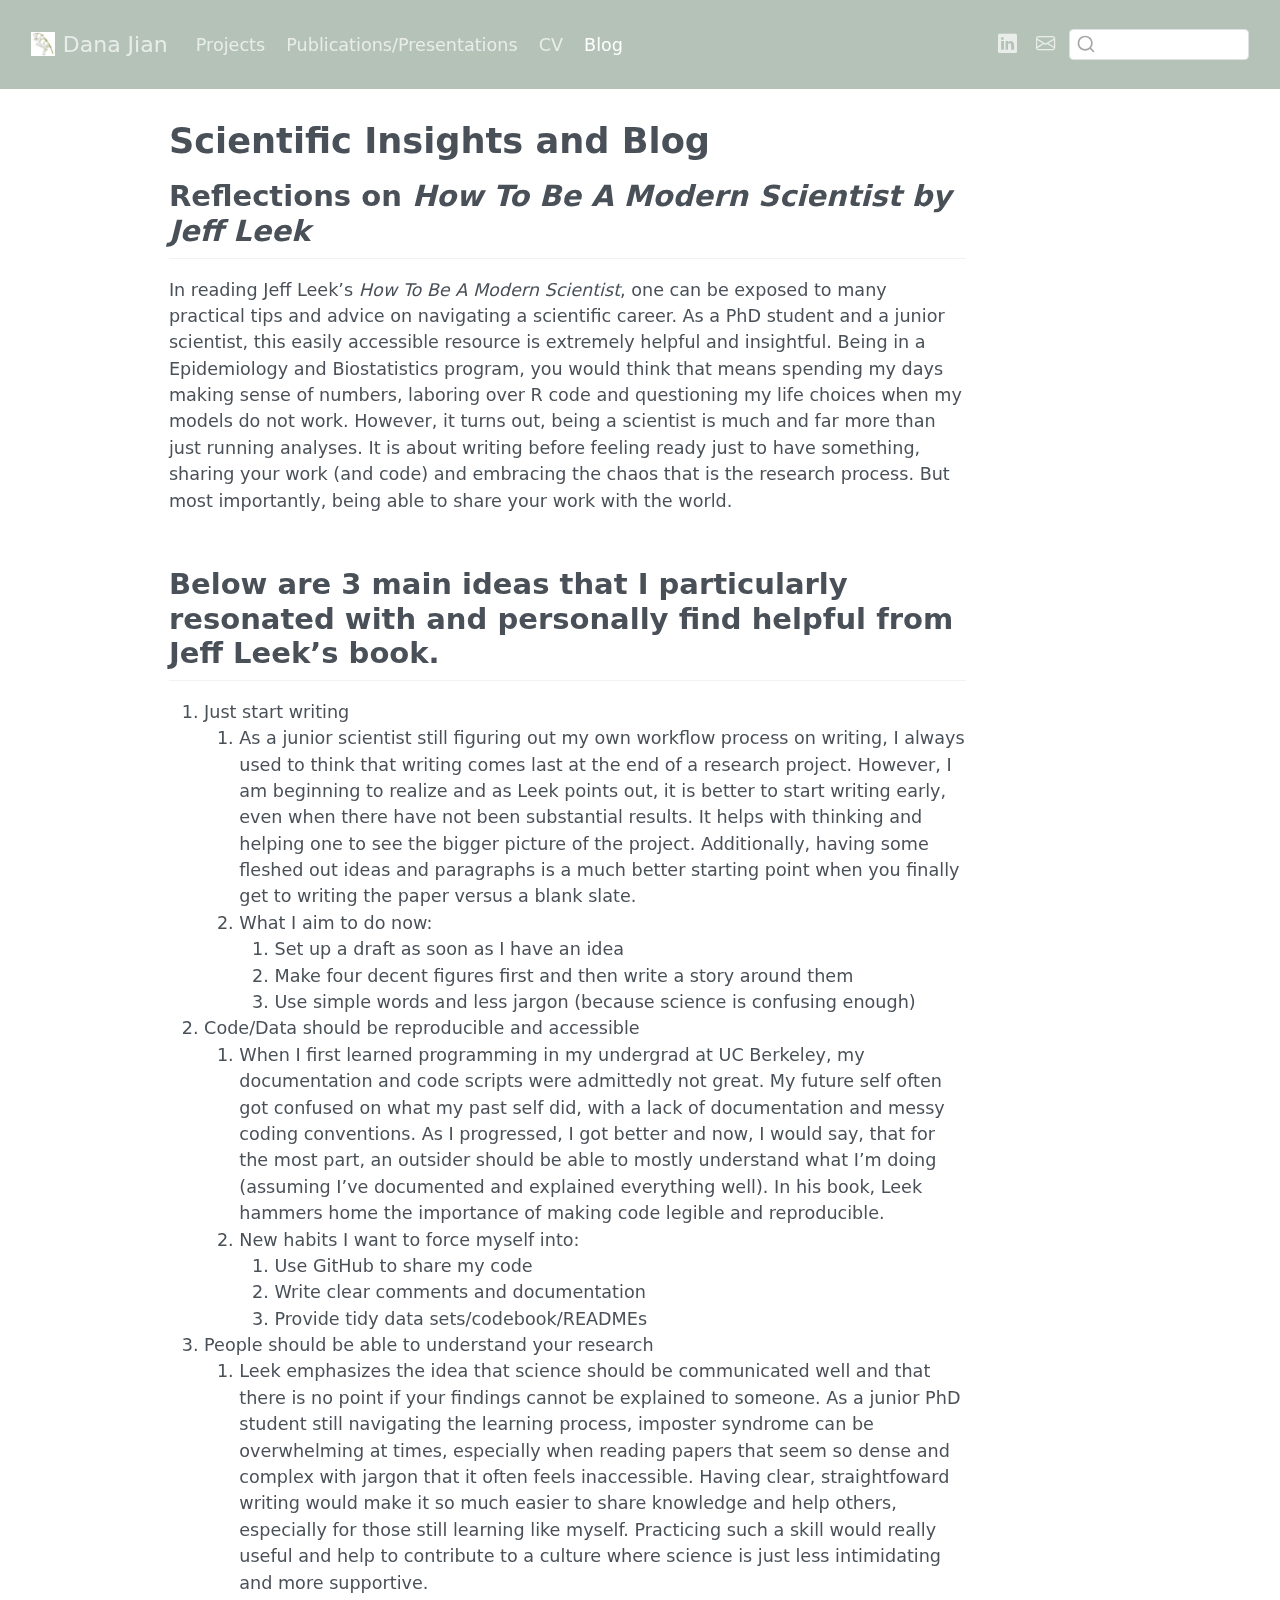
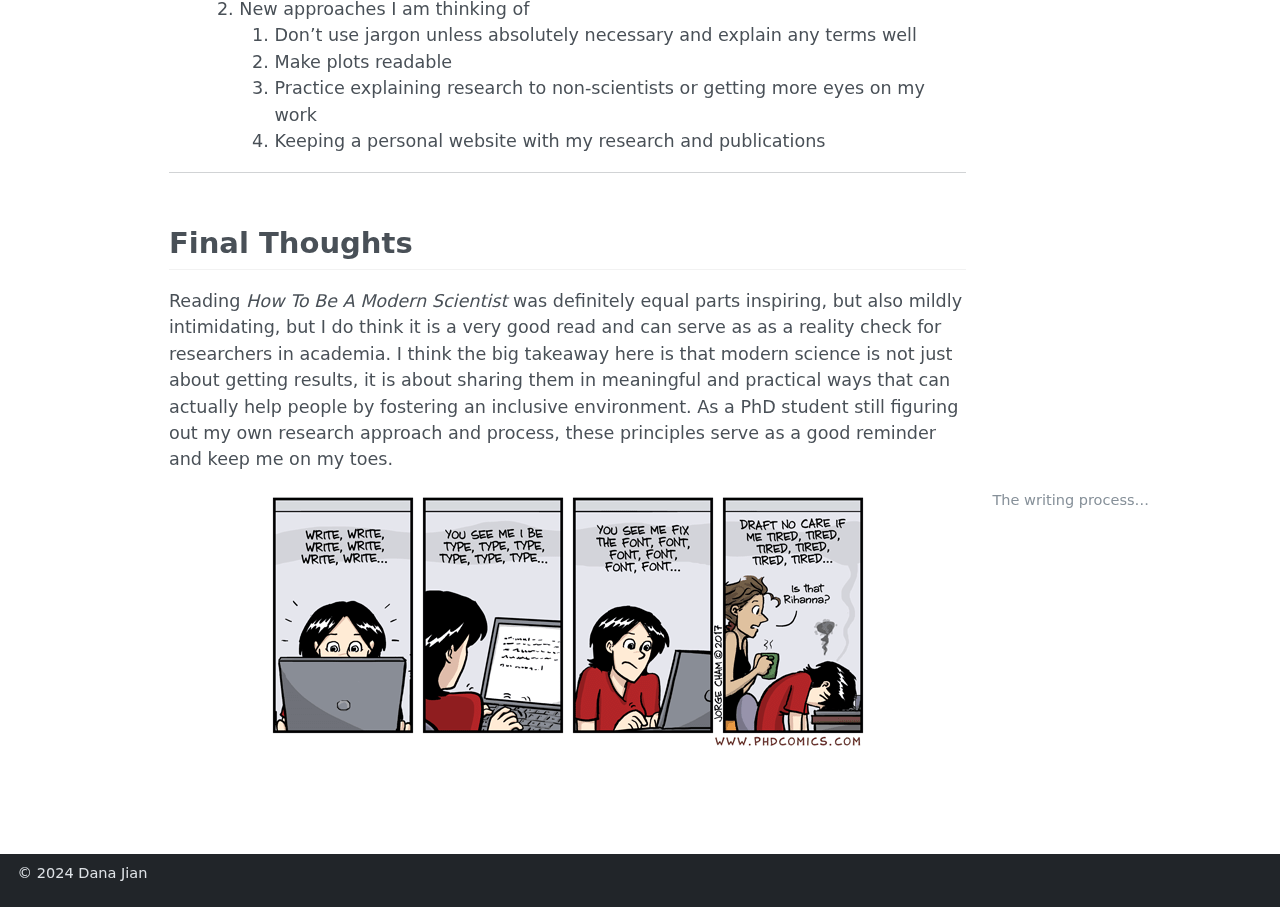
==== docs/blog/index.html @ a8ba8eb0 "Add files via upload" ====
<!DOCTYPE html>
<html xmlns="http://www.w3.org/1999/xhtml" lang="en" xml:lang="en"><head>

<meta charset="utf-8">
<meta name="generator" content="quarto-1.5.56">

<meta name="viewport" content="width=device-width, initial-scale=1.0, user-scalable=yes">


<title>Scientific Insights and Blog – Dana Jian</title>
<style>
code{white-space: pre-wrap;}
span.smallcaps{font-variant: small-caps;}
div.columns{display: flex; gap: min(4vw, 1.5em);}
div.column{flex: auto; overflow-x: auto;}
div.hanging-indent{margin-left: 1.5em; text-indent: -1.5em;}
ul.task-list{list-style: none;}
ul.task-list li input[type="checkbox"] {
  width: 0.8em;
  margin: 0 0.8em 0.2em -1em; /* quarto-specific, see https://github.com/quarto-dev/quarto-cli/issues/4556 */ 
  vertical-align: middle;
}
</style>


<script src="../site_libs/quarto-nav/quarto-nav.js"></script>
<script src="../site_libs/clipboard/clipboard.min.js"></script>
<script src="../site_libs/quarto-search/autocomplete.umd.js"></script>
<script src="../site_libs/quarto-search/fuse.min.js"></script>
<script src="../site_libs/quarto-search/quarto-search.js"></script>
<meta name="quarto:offset" content="../">
<link href="../img/favicon.png" rel="icon" type="image/png">
<script src="../site_libs/quarto-html/quarto.js"></script>
<script src="../site_libs/quarto-html/popper.min.js"></script>
<script src="../site_libs/quarto-html/tippy.umd.min.js"></script>
<script src="../site_libs/quarto-html/anchor.min.js"></script>
<link href="../site_libs/quarto-html/tippy.css" rel="stylesheet">
<link href="../site_libs/quarto-html/quarto-syntax-highlighting.css" rel="stylesheet" id="quarto-text-highlighting-styles">
<script src="../site_libs/bootstrap/bootstrap.min.js"></script>
<link href="../site_libs/bootstrap/bootstrap-icons.css" rel="stylesheet">
<link href="../site_libs/bootstrap/bootstrap.min.css" rel="stylesheet" id="quarto-bootstrap" data-mode="light">
<script id="quarto-search-options" type="application/json">{
  "location": "navbar",
  "copy-button": false,
  "collapse-after": 3,
  "panel-placement": "end",
  "type": "textbox",
  "limit": 50,
  "keyboard-shortcut": [
    "f",
    "/",
    "s"
  ],
  "language": {
    "search-no-results-text": "No results",
    "search-matching-documents-text": "matching documents",
    "search-copy-link-title": "Copy link to search",
    "search-hide-matches-text": "Hide additional matches",
    "search-more-match-text": "more match in this document",
    "search-more-matches-text": "more matches in this document",
    "search-clear-button-title": "Clear",
    "search-text-placeholder": "",
    "search-detached-cancel-button-title": "Cancel",
    "search-submit-button-title": "Submit",
    "search-label": "Search"
  }
}</script>


</head>

<body class="nav-fixed">

<div id="quarto-search-results"></div>
  <header id="quarto-header" class="headroom fixed-top">
    <nav class="navbar navbar-expand-lg " data-bs-theme="dark">
      <div class="navbar-container container-fluid">
      <div class="navbar-brand-container mx-auto">
    <a href="../index.html" class="navbar-brand navbar-brand-logo">
    <img src="../img/favicon.png" alt="" class="navbar-logo">
    </a>
    <a class="navbar-brand" href="../index.html">
    <span class="navbar-title">Dana Jian</span>
    </a>
  </div>
            <div id="quarto-search" class="" title="Search"></div>
          <button class="navbar-toggler" type="button" data-bs-toggle="collapse" data-bs-target="#navbarCollapse" aria-controls="navbarCollapse" role="menu" aria-expanded="false" aria-label="Toggle navigation" onclick="if (window.quartoToggleHeadroom) { window.quartoToggleHeadroom(); }">
  <span class="navbar-toggler-icon"></span>
</button>
          <div class="collapse navbar-collapse" id="navbarCollapse">
            <ul class="navbar-nav navbar-nav-scroll me-auto">
  <li class="nav-item">
    <a class="nav-link" href="../projects/index.html"> 
<span class="menu-text">Projects</span></a>
  </li>  
  <li class="nav-item">
    <a class="nav-link" href="../photography/index.html"> 
<span class="menu-text">Publications/Presentations</span></a>
  </li>  
  <li class="nav-item">
    <a class="nav-link" href="../cv/index.html"> 
<span class="menu-text">CV</span></a>
  </li>  
  <li class="nav-item">
    <a class="nav-link active" href="../blog/index.html" aria-current="page"> 
<span class="menu-text">Blog</span></a>
  </li>  
</ul>
            <ul class="navbar-nav navbar-nav-scroll ms-auto">
  <li class="nav-item compact">
    <a class="nav-link" href="https://linkedin.com/in/dana-jian"> <i class="bi bi-linkedin" role="img">
</i> 
<span class="menu-text"></span></a>
  </li>  
  <li class="nav-item compact">
    <a class="nav-link" href="mailto:mail.dzj2@case.edu"> <i class="bi bi-envelope" role="img" aria-label="email">
</i> 
<span class="menu-text"></span></a>
  </li>  
</ul>
          </div> <!-- /navcollapse -->
            <div class="quarto-navbar-tools">
</div>
      </div> <!-- /container-fluid -->
    </nav>
</header>
<!-- content -->
<div id="quarto-content" class="quarto-container page-columns page-rows-contents page-layout-article page-navbar">
<!-- sidebar -->
<!-- margin-sidebar -->
    <div id="quarto-margin-sidebar" class="sidebar margin-sidebar zindex-bottom">
    </div>
<!-- main -->
<main class="content page-columns page-full" id="quarto-document-content">

<header id="title-block-header" class="quarto-title-block default">
<div class="quarto-title">
<h1 class="title">Scientific Insights and Blog</h1>
</div>



<div class="quarto-title-meta">

    
  
    
  </div>
  


</header>


<section id="reflections-on-how-to-be-a-modern-scientist-by-jeff-leek" class="level2">
<h2 class="anchored" data-anchor-id="reflections-on-how-to-be-a-modern-scientist-by-jeff-leek">Reflections on <em>How To Be A Modern Scientist by Jeff Leek</em></h2>
<p>In reading Jeff Leek’s <em>How To Be A Modern Scientist</em>, one can be exposed to many practical tips and advice on navigating a scientific career. As a PhD student and a junior scientist, this easily accessible resource is extremely helpful and insightful. Being in a Epidemiology and Biostatistics program, you would think that means spending my days making sense of numbers, laboring over R code and questioning my life choices when my models do not work. However, it turns out, being a scientist is much and far more than just running analyses. It is about writing before feeling ready just to have something, sharing your work (and code) and embracing the chaos that is the research process. But most importantly, being able to share your work with the world.</p>
</section>
<section id="below-are-3-main-ideas-that-i-particularly-resonated-with-and-personally-find-helpful-from-jeff-leeks-book." class="level2">
<h2 class="anchored" data-anchor-id="below-are-3-main-ideas-that-i-particularly-resonated-with-and-personally-find-helpful-from-jeff-leeks-book.">Below are 3 main ideas that I particularly resonated with and personally find helpful from Jeff Leek’s book.</h2>
<ol type="1">
<li>Just start writing
<ol type="1">
<li>As a junior scientist still figuring out my own workflow process on writing, I always used to think that writing comes last at the end of a research project. However, I am beginning to realize and as Leek points out, it is better to start writing early, even when there have not been substantial results. It helps with thinking and helping one to see the bigger picture of the project. Additionally, having some fleshed out ideas and paragraphs is a much better starting point when you finally get to writing the paper versus a blank slate.</li>
<li>What I aim to do now:
<ol type="1">
<li>Set up a draft as soon as I have an idea</li>
<li>Make four decent figures first and then write a story around them</li>
<li>Use simple words and less jargon (because science is confusing enough)</li>
</ol></li>
</ol></li>
<li>Code/Data should be reproducible and accessible
<ol type="1">
<li>When I first learned programming in my undergrad at UC Berkeley, my documentation and code scripts were admittedly not great. My future self often got confused on what my past self did, with a lack of documentation and messy coding conventions. As I progressed, I got better and now, I would say, that for the most part, an outsider should be able to mostly understand what I’m doing (assuming I’ve documented and explained everything well). In his book, Leek hammers home the importance of making code legible and reproducible.</li>
<li>New habits I want to force myself into:
<ol type="1">
<li>Use GitHub to share my code</li>
<li>Write clear comments and documentation</li>
<li>Provide tidy data sets/codebook/READMEs</li>
</ol></li>
</ol></li>
<li>People should be able to understand your research
<ol type="1">
<li>Leek emphasizes the idea that science should be communicated well and that there is no point if your findings cannot be explained to someone. As a junior PhD student still navigating the learning process, imposter syndrome can be overwhelming at times, especially when reading papers that seem so dense and complex with jargon that it often feels inaccessible. Having clear, straightfoward writing would make it so much easier to share knowledge and help others, especially for those still learning like myself. Practicing such a skill would really useful and help to contribute to a culture where science is just less intimidating and more supportive.</li>
<li>New approaches I am thinking of
<ol type="1">
<li>Don’t use jargon unless absolutely necessary and explain any terms well</li>
<li>Make plots readable</li>
<li>Practice explaining research to non-scientists or getting more eyes on my work</li>
<li>Keeping a personal website with my research and publications</li>
</ol></li>
</ol></li>
</ol>
<hr>
</section>
<section id="final-thoughts" class="level2 page-columns page-full">
<h2 class="anchored" data-anchor-id="final-thoughts">Final Thoughts</h2>
<p>Reading <em>How To Be A Modern Scientist</em> was definitely equal parts inspiring, but also mildly intimidating, but I do think it is a very good read and can serve as as a reality check for researchers in academia. I think the big takeaway here is that modern science is not just about getting results, it is about sharing them in meaningful and practical ways that can actually help people by fostering an inclusive environment. As a PhD student still figuring out my own research approach and process, these principles serve as a good reminder and keep me on my toes.</p>
<div class="quarto-figure quarto-figure-center page-columns page-full">
<figure class="figure page-columns page-full">
<p><img src="comic.png" class="img-fluid figure-img"></p>
<figcaption class="margin-caption">The writing process…</figcaption>
</figure>
</div>


</section>

</main> <!-- /main -->
<script id="quarto-html-after-body" type="application/javascript">
window.document.addEventListener("DOMContentLoaded", function (event) {
  const toggleBodyColorMode = (bsSheetEl) => {
    const mode = bsSheetEl.getAttribute("data-mode");
    const bodyEl = window.document.querySelector("body");
    if (mode === "dark") {
      bodyEl.classList.add("quarto-dark");
      bodyEl.classList.remove("quarto-light");
    } else {
      bodyEl.classList.add("quarto-light");
      bodyEl.classList.remove("quarto-dark");
    }
  }
  const toggleBodyColorPrimary = () => {
    const bsSheetEl = window.document.querySelector("link#quarto-bootstrap");
    if (bsSheetEl) {
      toggleBodyColorMode(bsSheetEl);
    }
  }
  toggleBodyColorPrimary();  
  const icon = "";
  const anchorJS = new window.AnchorJS();
  anchorJS.options = {
    placement: 'right',
    icon: icon
  };
  anchorJS.add('.anchored');
  const isCodeAnnotation = (el) => {
    for (const clz of el.classList) {
      if (clz.startsWith('code-annotation-')) {                     
        return true;
      }
    }
    return false;
  }
  const onCopySuccess = function(e) {
    // button target
    const button = e.trigger;
    // don't keep focus
    button.blur();
    // flash "checked"
    button.classList.add('code-copy-button-checked');
    var currentTitle = button.getAttribute("title");
    button.setAttribute("title", "Copied!");
    let tooltip;
    if (window.bootstrap) {
      button.setAttribute("data-bs-toggle", "tooltip");
      button.setAttribute("data-bs-placement", "left");
      button.setAttribute("data-bs-title", "Copied!");
      tooltip = new bootstrap.Tooltip(button, 
        { trigger: "manual", 
          customClass: "code-copy-button-tooltip",
          offset: [0, -8]});
      tooltip.show();    
    }
    setTimeout(function() {
      if (tooltip) {
        tooltip.hide();
        button.removeAttribute("data-bs-title");
        button.removeAttribute("data-bs-toggle");
        button.removeAttribute("data-bs-placement");
      }
      button.setAttribute("title", currentTitle);
      button.classList.remove('code-copy-button-checked');
    }, 1000);
    // clear code selection
    e.clearSelection();
  }
  const getTextToCopy = function(trigger) {
      const codeEl = trigger.previousElementSibling.cloneNode(true);
      for (const childEl of codeEl.children) {
        if (isCodeAnnotation(childEl)) {
          childEl.remove();
        }
      }
      return codeEl.innerText;
  }
  const clipboard = new window.ClipboardJS('.code-copy-button:not([data-in-quarto-modal])', {
    text: getTextToCopy
  });
  clipboard.on('success', onCopySuccess);
  if (window.document.getElementById('quarto-embedded-source-code-modal')) {
    // For code content inside modals, clipBoardJS needs to be initialized with a container option
    // TODO: Check when it could be a function (https://github.com/zenorocha/clipboard.js/issues/860)
    const clipboardModal = new window.ClipboardJS('.code-copy-button[data-in-quarto-modal]', {
      text: getTextToCopy,
      container: window.document.getElementById('quarto-embedded-source-code-modal')
    });
    clipboardModal.on('success', onCopySuccess);
  }
    var localhostRegex = new RegExp(/^(?:http|https):\/\/localhost\:?[0-9]*\//);
    var mailtoRegex = new RegExp(/^mailto:/);
      var filterRegex = new RegExp('/' + window.location.host + '/');
    var isInternal = (href) => {
        return filterRegex.test(href) || localhostRegex.test(href) || mailtoRegex.test(href);
    }
    // Inspect non-navigation links and adorn them if external
 	var links = window.document.querySelectorAll('a[href]:not(.nav-link):not(.navbar-brand):not(.toc-action):not(.sidebar-link):not(.sidebar-item-toggle):not(.pagination-link):not(.no-external):not([aria-hidden]):not(.dropdown-item):not(.quarto-navigation-tool):not(.about-link)');
    for (var i=0; i<links.length; i++) {
      const link = links[i];
      if (!isInternal(link.href)) {
        // undo the damage that might have been done by quarto-nav.js in the case of
        // links that we want to consider external
        if (link.dataset.originalHref !== undefined) {
          link.href = link.dataset.originalHref;
        }
      }
    }
  function tippyHover(el, contentFn, onTriggerFn, onUntriggerFn) {
    const config = {
      allowHTML: true,
      maxWidth: 500,
      delay: 100,
      arrow: false,
      appendTo: function(el) {
          return el.parentElement;
      },
      interactive: true,
      interactiveBorder: 10,
      theme: 'quarto',
      placement: 'bottom-start',
    };
    if (contentFn) {
      config.content = contentFn;
    }
    if (onTriggerFn) {
      config.onTrigger = onTriggerFn;
    }
    if (onUntriggerFn) {
      config.onUntrigger = onUntriggerFn;
    }
    window.tippy(el, config); 
  }
  const noterefs = window.document.querySelectorAll('a[role="doc-noteref"]');
  for (var i=0; i<noterefs.length; i++) {
    const ref = noterefs[i];
    tippyHover(ref, function() {
      // use id or data attribute instead here
      let href = ref.getAttribute('data-footnote-href') || ref.getAttribute('href');
      try { href = new URL(href).hash; } catch {}
      const id = href.replace(/^#\/?/, "");
      const note = window.document.getElementById(id);
      if (note) {
        return note.innerHTML;
      } else {
        return "";
      }
    });
  }
  const xrefs = window.document.querySelectorAll('a.quarto-xref');
  const processXRef = (id, note) => {
    // Strip column container classes
    const stripColumnClz = (el) => {
      el.classList.remove("page-full", "page-columns");
      if (el.children) {
        for (const child of el.children) {
          stripColumnClz(child);
        }
      }
    }
    stripColumnClz(note)
    if (id === null || id.startsWith('sec-')) {
      // Special case sections, only their first couple elements
      const container = document.createElement("div");
      if (note.children && note.children.length > 2) {
        container.appendChild(note.children[0].cloneNode(true));
        for (let i = 1; i < note.children.length; i++) {
          const child = note.children[i];
          if (child.tagName === "P" && child.innerText === "") {
            continue;
          } else {
            container.appendChild(child.cloneNode(true));
            break;
          }
        }
        if (window.Quarto?.typesetMath) {
          window.Quarto.typesetMath(container);
        }
        return container.innerHTML
      } else {
        if (window.Quarto?.typesetMath) {
          window.Quarto.typesetMath(note);
        }
        return note.innerHTML;
      }
    } else {
      // Remove any anchor links if they are present
      const anchorLink = note.querySelector('a.anchorjs-link');
      if (anchorLink) {
        anchorLink.remove();
      }
      if (window.Quarto?.typesetMath) {
        window.Quarto.typesetMath(note);
      }
      // TODO in 1.5, we should make sure this works without a callout special case
      if (note.classList.contains("callout")) {
        return note.outerHTML;
      } else {
        return note.innerHTML;
      }
    }
  }
  for (var i=0; i<xrefs.length; i++) {
    const xref = xrefs[i];
    tippyHover(xref, undefined, function(instance) {
      instance.disable();
      let url = xref.getAttribute('href');
      let hash = undefined; 
      if (url.startsWith('#')) {
        hash = url;
      } else {
        try { hash = new URL(url).hash; } catch {}
      }
      if (hash) {
        const id = hash.replace(/^#\/?/, "");
        const note = window.document.getElementById(id);
        if (note !== null) {
          try {
            const html = processXRef(id, note.cloneNode(true));
            instance.setContent(html);
          } finally {
            instance.enable();
            instance.show();
          }
        } else {
          // See if we can fetch this
          fetch(url.split('#')[0])
          .then(res => res.text())
          .then(html => {
            const parser = new DOMParser();
            const htmlDoc = parser.parseFromString(html, "text/html");
            const note = htmlDoc.getElementById(id);
            if (note !== null) {
              const html = processXRef(id, note);
              instance.setContent(html);
            } 
          }).finally(() => {
            instance.enable();
            instance.show();
          });
        }
      } else {
        // See if we can fetch a full url (with no hash to target)
        // This is a special case and we should probably do some content thinning / targeting
        fetch(url)
        .then(res => res.text())
        .then(html => {
          const parser = new DOMParser();
          const htmlDoc = parser.parseFromString(html, "text/html");
          const note = htmlDoc.querySelector('main.content');
          if (note !== null) {
            // This should only happen for chapter cross references
            // (since there is no id in the URL)
            // remove the first header
            if (note.children.length > 0 && note.children[0].tagName === "HEADER") {
              note.children[0].remove();
            }
            const html = processXRef(null, note);
            instance.setContent(html);
          } 
        }).finally(() => {
          instance.enable();
          instance.show();
        });
      }
    }, function(instance) {
    });
  }
      let selectedAnnoteEl;
      const selectorForAnnotation = ( cell, annotation) => {
        let cellAttr = 'data-code-cell="' + cell + '"';
        let lineAttr = 'data-code-annotation="' +  annotation + '"';
        const selector = 'span[' + cellAttr + '][' + lineAttr + ']';
        return selector;
      }
      const selectCodeLines = (annoteEl) => {
        const doc = window.document;
        const targetCell = annoteEl.getAttribute("data-target-cell");
        const targetAnnotation = annoteEl.getAttribute("data-target-annotation");
        const annoteSpan = window.document.querySelector(selectorForAnnotation(targetCell, targetAnnotation));
        const lines = annoteSpan.getAttribute("data-code-lines").split(",");
        const lineIds = lines.map((line) => {
          return targetCell + "-" + line;
        })
        let top = null;
        let height = null;
        let parent = null;
        if (lineIds.length > 0) {
            //compute the position of the single el (top and bottom and make a div)
            const el = window.document.getElementById(lineIds[0]);
            top = el.offsetTop;
            height = el.offsetHeight;
            parent = el.parentElement.parentElement;
          if (lineIds.length > 1) {
            const lastEl = window.document.getElementById(lineIds[lineIds.length - 1]);
            const bottom = lastEl.offsetTop + lastEl.offsetHeight;
            height = bottom - top;
          }
          if (top !== null && height !== null && parent !== null) {
            // cook up a div (if necessary) and position it 
            let div = window.document.getElementById("code-annotation-line-highlight");
            if (div === null) {
              div = window.document.createElement("div");
              div.setAttribute("id", "code-annotation-line-highlight");
              div.style.position = 'absolute';
              parent.appendChild(div);
            }
            div.style.top = top - 2 + "px";
            div.style.height = height + 4 + "px";
            div.style.left = 0;
            let gutterDiv = window.document.getElementById("code-annotation-line-highlight-gutter");
            if (gutterDiv === null) {
              gutterDiv = window.document.createElement("div");
              gutterDiv.setAttribute("id", "code-annotation-line-highlight-gutter");
              gutterDiv.style.position = 'absolute';
              const codeCell = window.document.getElementById(targetCell);
              const gutter = codeCell.querySelector('.code-annotation-gutter');
              gutter.appendChild(gutterDiv);
            }
            gutterDiv.style.top = top - 2 + "px";
            gutterDiv.style.height = height + 4 + "px";
          }
          selectedAnnoteEl = annoteEl;
        }
      };
      const unselectCodeLines = () => {
        const elementsIds = ["code-annotation-line-highlight", "code-annotation-line-highlight-gutter"];
        elementsIds.forEach((elId) => {
          const div = window.document.getElementById(elId);
          if (div) {
            div.remove();
          }
        });
        selectedAnnoteEl = undefined;
      };
        // Handle positioning of the toggle
    window.addEventListener(
      "resize",
      throttle(() => {
        elRect = undefined;
        if (selectedAnnoteEl) {
          selectCodeLines(selectedAnnoteEl);
        }
      }, 10)
    );
    function throttle(fn, ms) {
    let throttle = false;
    let timer;
      return (...args) => {
        if(!throttle) { // first call gets through
            fn.apply(this, args);
            throttle = true;
        } else { // all the others get throttled
            if(timer) clearTimeout(timer); // cancel #2
            timer = setTimeout(() => {
              fn.apply(this, args);
              timer = throttle = false;
            }, ms);
        }
      };
    }
      // Attach click handler to the DT
      const annoteDls = window.document.querySelectorAll('dt[data-target-cell]');
      for (const annoteDlNode of annoteDls) {
        annoteDlNode.addEventListener('click', (event) => {
          const clickedEl = event.target;
          if (clickedEl !== selectedAnnoteEl) {
            unselectCodeLines();
            const activeEl = window.document.querySelector('dt[data-target-cell].code-annotation-active');
            if (activeEl) {
              activeEl.classList.remove('code-annotation-active');
            }
            selectCodeLines(clickedEl);
            clickedEl.classList.add('code-annotation-active');
          } else {
            // Unselect the line
            unselectCodeLines();
            clickedEl.classList.remove('code-annotation-active');
          }
        });
      }
  const findCites = (el) => {
    const parentEl = el.parentElement;
    if (parentEl) {
      const cites = parentEl.dataset.cites;
      if (cites) {
        return {
          el,
          cites: cites.split(' ')
        };
      } else {
        return findCites(el.parentElement)
      }
    } else {
      return undefined;
    }
  };
  var bibliorefs = window.document.querySelectorAll('a[role="doc-biblioref"]');
  for (var i=0; i<bibliorefs.length; i++) {
    const ref = bibliorefs[i];
    const citeInfo = findCites(ref);
    if (citeInfo) {
      tippyHover(citeInfo.el, function() {
        var popup = window.document.createElement('div');
        citeInfo.cites.forEach(function(cite) {
          var citeDiv = window.document.createElement('div');
          citeDiv.classList.add('hanging-indent');
          citeDiv.classList.add('csl-entry');
          var biblioDiv = window.document.getElementById('ref-' + cite);
          if (biblioDiv) {
            citeDiv.innerHTML = biblioDiv.innerHTML;
          }
          popup.appendChild(citeDiv);
        });
        return popup.innerHTML;
      });
    }
  }
});
</script>
</div> <!-- /content -->
<footer class="footer">
  <div class="nav-footer">
    <div class="nav-footer-left">
<p><span class="faux-block">© 2024 Dana Jian </span></p>
</div>   
    <div class="nav-footer-center">
      &nbsp;
    </div>
    <div class="nav-footer-right">
      &nbsp;
    </div>
  </div>
</footer>




</body></html>
---- docs/site_libs/quarto-html/tippy.css ----
.tippy-box[data-animation=fade][data-state=hidden]{opacity:0}[data-tippy-root]{max-width:calc(100vw - 10px)}.tippy-box{position:relative;background-color:#333;color:#fff;border-radius:4px;font-size:14px;line-height:1.4;white-space:normal;outline:0;transition-property:transform,visibility,opacity}.tippy-box[data-placement^=top]>.tippy-arrow{bottom:0}.tippy-box[data-placement^=top]>.tippy-arrow:before{bottom:-7px;left:0;border-width:8px 8px 0;border-top-color:initial;transform-origin:center top}.tippy-box[data-placement^=bottom]>.tippy-arrow{top:0}.tippy-box[data-placement^=bottom]>.tippy-arrow:before{top:-7px;left:0;border-width:0 8px 8px;border-bottom-color:initial;transform-origin:center bottom}.tippy-box[data-placement^=left]>.tippy-arrow{right:0}.tippy-box[data-placement^=left]>.tippy-arrow:before{border-width:8px 0 8px 8px;border-left-color:initial;right:-7px;transform-origin:center left}.tippy-box[data-placement^=right]>.tippy-arrow{left:0}.tippy-box[data-placement^=right]>.tippy-arrow:before{left:-7px;border-width:8px 8px 8px 0;border-right-color:initial;transform-origin:center right}.tippy-box[data-inertia][data-state=visible]{transition-timing-function:cubic-bezier(.54,1.5,.38,1.11)}.tippy-arrow{width:16px;height:16px;color:#333}.tippy-arrow:before{content:"";position:absolute;border-color:transparent;border-style:solid}.tippy-content{position:relative;padding:5px 9px;z-index:1}
---- docs/site_libs/quarto-html/quarto-syntax-highlighting.css ----
/* quarto syntax highlight colors */
:root {
  --quarto-hl-ot-color: #003B4F;
  --quarto-hl-at-color: #657422;
  --quarto-hl-ss-color: #20794D;
  --quarto-hl-an-color: #5E5E5E;
  --quarto-hl-fu-color: #4758AB;
  --quarto-hl-st-color: #20794D;
  --quarto-hl-cf-color: #003B4F;
  --quarto-hl-op-color: #5E5E5E;
  --quarto-hl-er-color: #AD0000;
  --quarto-hl-bn-color: #AD0000;
  --quarto-hl-al-color: #AD0000;
  --quarto-hl-va-color: #111111;
  --quarto-hl-bu-color: inherit;
  --quarto-hl-ex-color: inherit;
  --quarto-hl-pp-color: #AD0000;
  --quarto-hl-in-color: #5E5E5E;
  --quarto-hl-vs-color: #20794D;
  --quarto-hl-wa-color: #5E5E5E;
  --quarto-hl-do-color: #5E5E5E;
  --quarto-hl-im-color: #00769E;
  --quarto-hl-ch-color: #20794D;
  --quarto-hl-dt-color: #AD0000;
  --quarto-hl-fl-color: #AD0000;
  --quarto-hl-co-color: #5E5E5E;
  --quarto-hl-cv-color: #5E5E5E;
  --quarto-hl-cn-color: #8f5902;
  --quarto-hl-sc-color: #5E5E5E;
  --quarto-hl-dv-color: #AD0000;
  --quarto-hl-kw-color: #003B4F;
}

/* other quarto variables */
:root {
  --quarto-font-monospace: SFMono-Regular, Menlo, Monaco, Consolas, "Liberation Mono", "Courier New", monospace;
}

pre > code.sourceCode > span {
  color: #003B4F;
}

code span {
  color: #003B4F;
}

code.sourceCode > span {
  color: #003B4F;
}

div.sourceCode,
div.sourceCode pre.sourceCode {
  color: #003B4F;
}

code span.ot {
  color: #003B4F;
  font-style: inherit;
}

code span.at {
  color: #657422;
  font-style: inherit;
}

code span.ss {
  color: #20794D;
  font-style: inherit;
}

code span.an {
  color: #5E5E5E;
  font-style: inherit;
}

code span.fu {
  color: #4758AB;
  font-style: inherit;
}

code span.st {
  color: #20794D;
  font-style: inherit;
}

code span.cf {
  color: #003B4F;
  font-weight: bold;
  font-style: inherit;
}

code span.op {
  color: #5E5E5E;
  font-style: inherit;
}

code span.er {
  color: #AD0000;
  font-style: inherit;
}

code span.bn {
  color: #AD0000;
  font-style: inherit;
}

code span.al {
  color: #AD0000;
  font-style: inherit;
}

code span.va {
  color: #111111;
  font-style: inherit;
}

code span.bu {
  font-style: inherit;
}

code span.ex {
  font-style: inherit;
}

code span.pp {
  color: #AD0000;
  font-style: inherit;
}

code span.in {
  color: #5E5E5E;
  font-style: inherit;
}

code span.vs {
  color: #20794D;
  font-style: inherit;
}

code span.wa {
  color: #5E5E5E;
  font-style: italic;
}

code span.do {
  color: #5E5E5E;
  font-style: italic;
}

code span.im {
  color: #00769E;
  font-style: inherit;
}

code span.ch {
  color: #20794D;
  font-style: inherit;
}

code span.dt {
  color: #AD0000;
  font-style: inherit;
}

code span.fl {
  color: #AD0000;
  font-style: inherit;
}

code span.co {
  color: #5E5E5E;
  font-style: inherit;
}

code span.cv {
  color: #5E5E5E;
  font-style: italic;
}

code span.cn {
  color: #8f5902;
  font-style: inherit;
}

code span.sc {
  color: #5E5E5E;
  font-style: inherit;
}

code span.dv {
  color: #AD0000;
  font-style: inherit;
}

code span.kw {
  color: #003B4F;
  font-weight: bold;
  font-style: inherit;
}

.prevent-inlining {
  content: "</";
}

/*# sourceMappingURL=debc5d5d77c3f9108843748ff7464032.css.map */
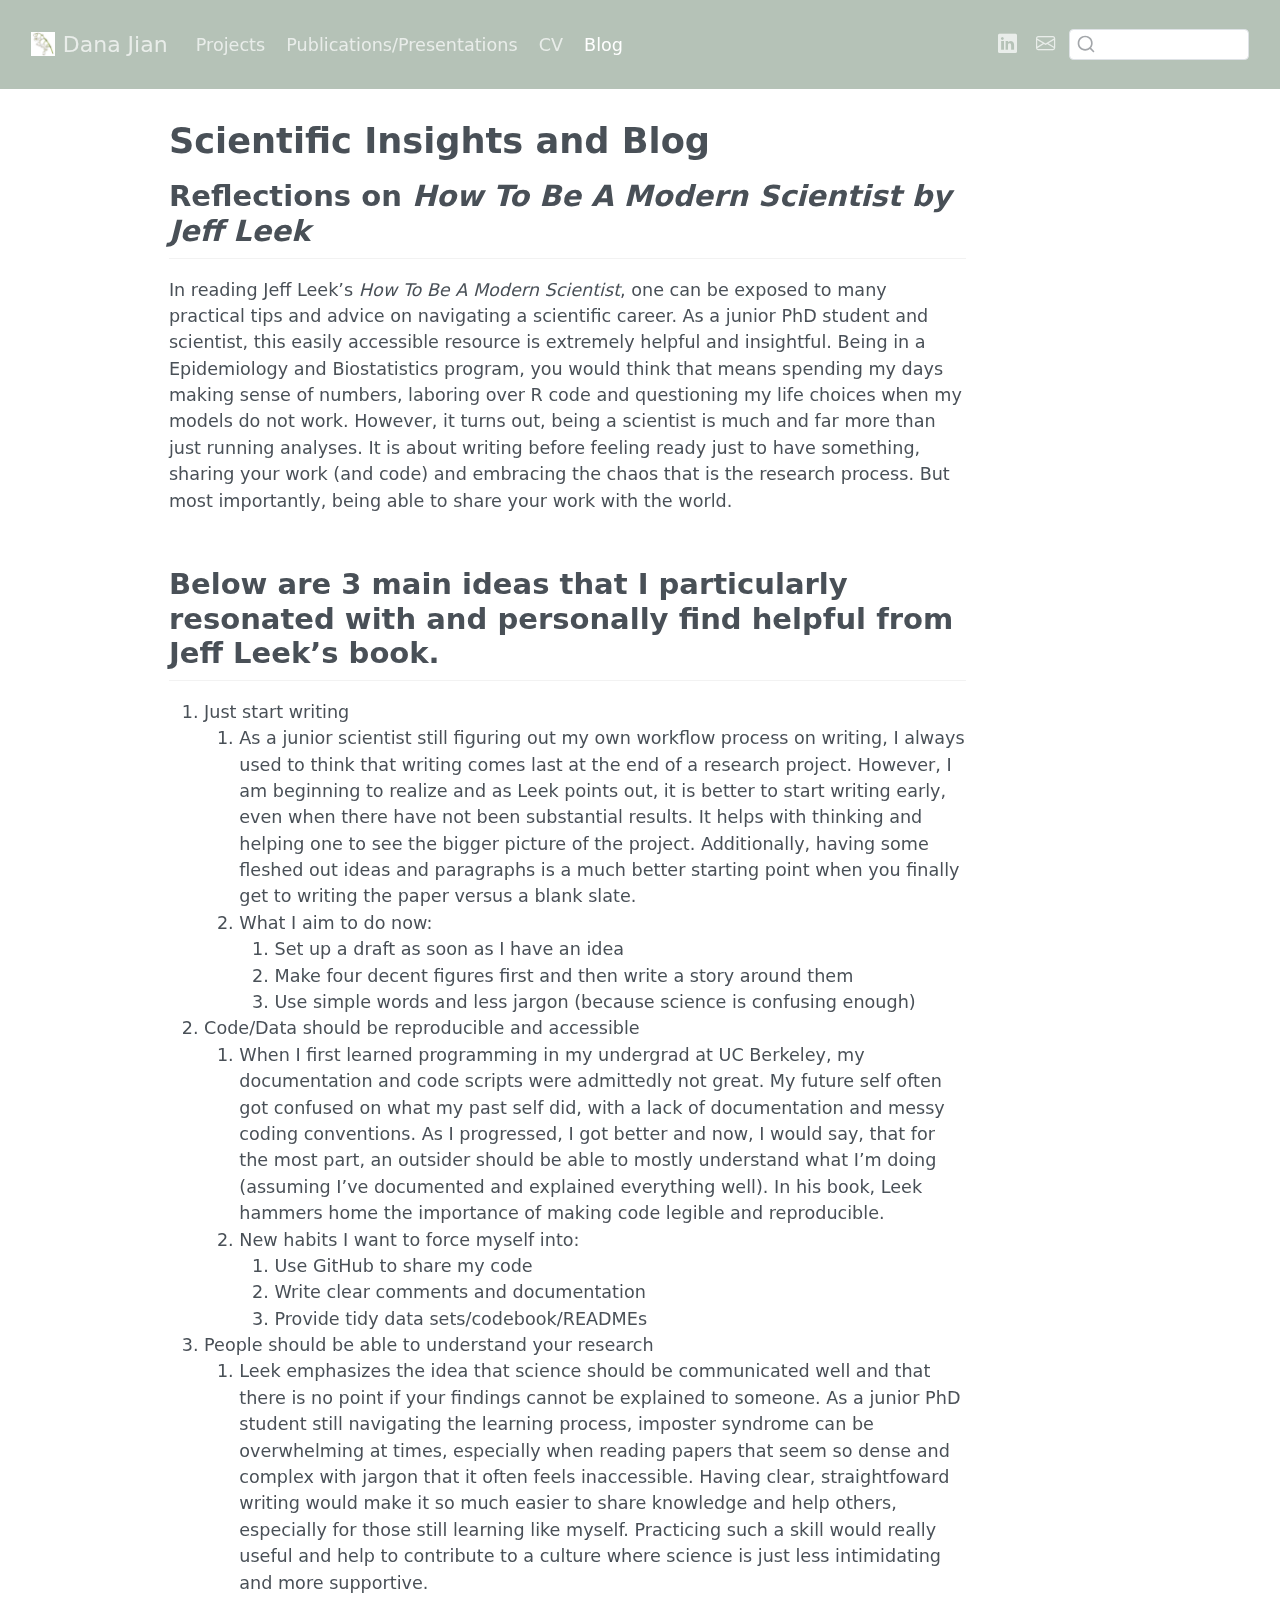
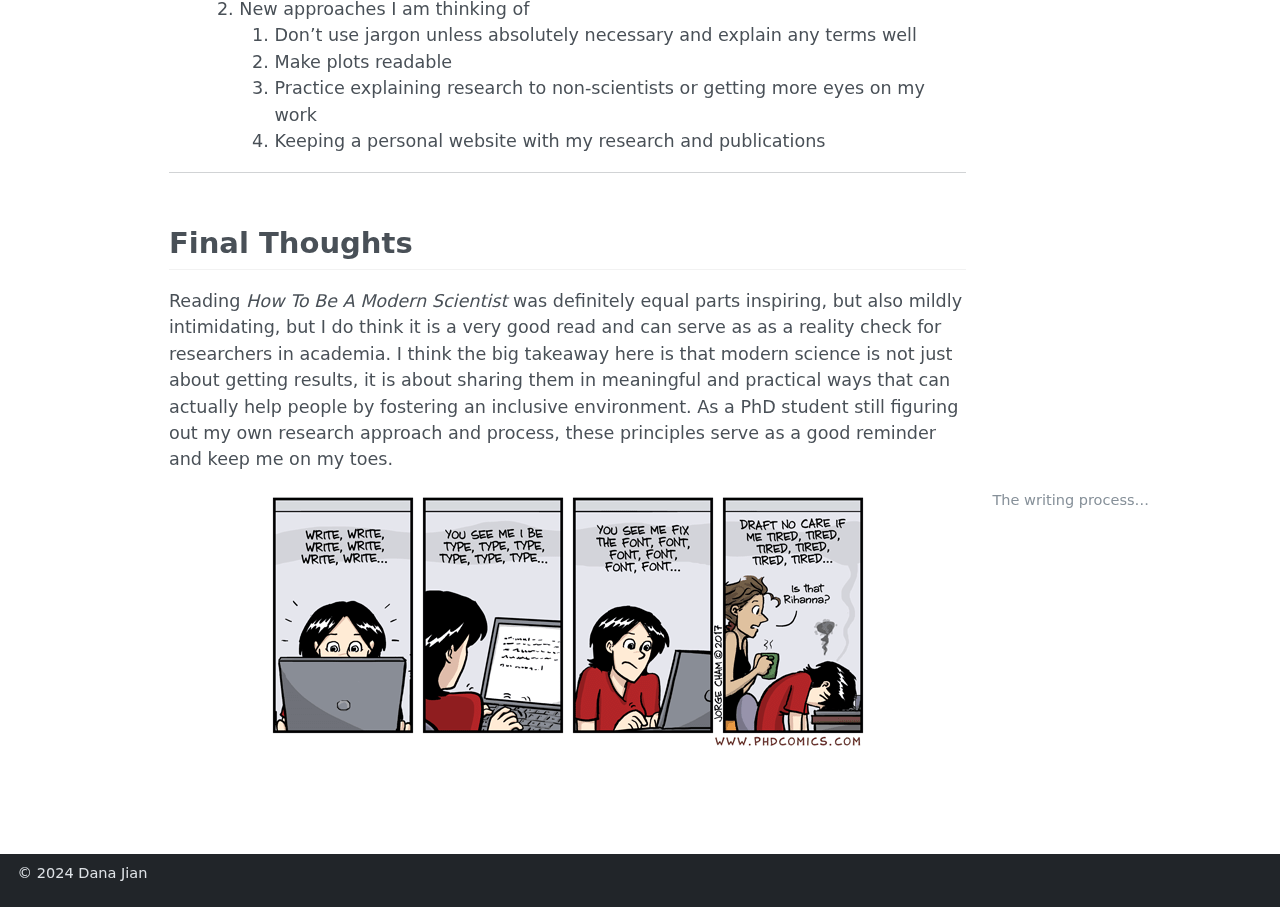
==== commit 80c3160f: "Website updates" ====
--- a/docs/blog/index.html
+++ b/docs/blog/index.html
@@ -154,7 +154,7 @@
 
 <section id="reflections-on-how-to-be-a-modern-scientist-by-jeff-leek" class="level2">
 <h2 class="anchored" data-anchor-id="reflections-on-how-to-be-a-modern-scientist-by-jeff-leek">Reflections on <em>How To Be A Modern Scientist by Jeff Leek</em></h2>
-<p>In reading Jeff Leek’s <em>How To Be A Modern Scientist</em>, one can be exposed to many practical tips and advice on navigating a scientific career. As a PhD student and a junior scientist, this easily accessible resource is extremely helpful and insightful. Being in a Epidemiology and Biostatistics program, you would think that means spending my days making sense of numbers, laboring over R code and questioning my life choices when my models do not work. However, it turns out, being a scientist is much and far more than just running analyses. It is about writing before feeling ready just to have something, sharing your work (and code) and embracing the chaos that is the research process. But most importantly, being able to share your work with the world.</p>
+<p>In reading Jeff Leek’s <em>How To Be A Modern Scientist</em>, one can be exposed to many practical tips and advice on navigating a scientific career. As a junior PhD student and scientist, this easily accessible resource is extremely helpful and insightful. Being in a Epidemiology and Biostatistics program, you would think that means spending my days making sense of numbers, laboring over R code and questioning my life choices when my models do not work. However, it turns out, being a scientist is much and far more than just running analyses. It is about writing before feeling ready just to have something, sharing your work (and code) and embracing the chaos that is the research process. But most importantly, being able to share your work with the world.</p>
 </section>
 <section id="below-are-3-main-ideas-that-i-particularly-resonated-with-and-personally-find-helpful-from-jeff-leeks-book." class="level2">
 <h2 class="anchored" data-anchor-id="below-are-3-main-ideas-that-i-particularly-resonated-with-and-personally-find-helpful-from-jeff-leeks-book.">Below are 3 main ideas that I particularly resonated with and personally find helpful from Jeff Leek’s book.</h2>
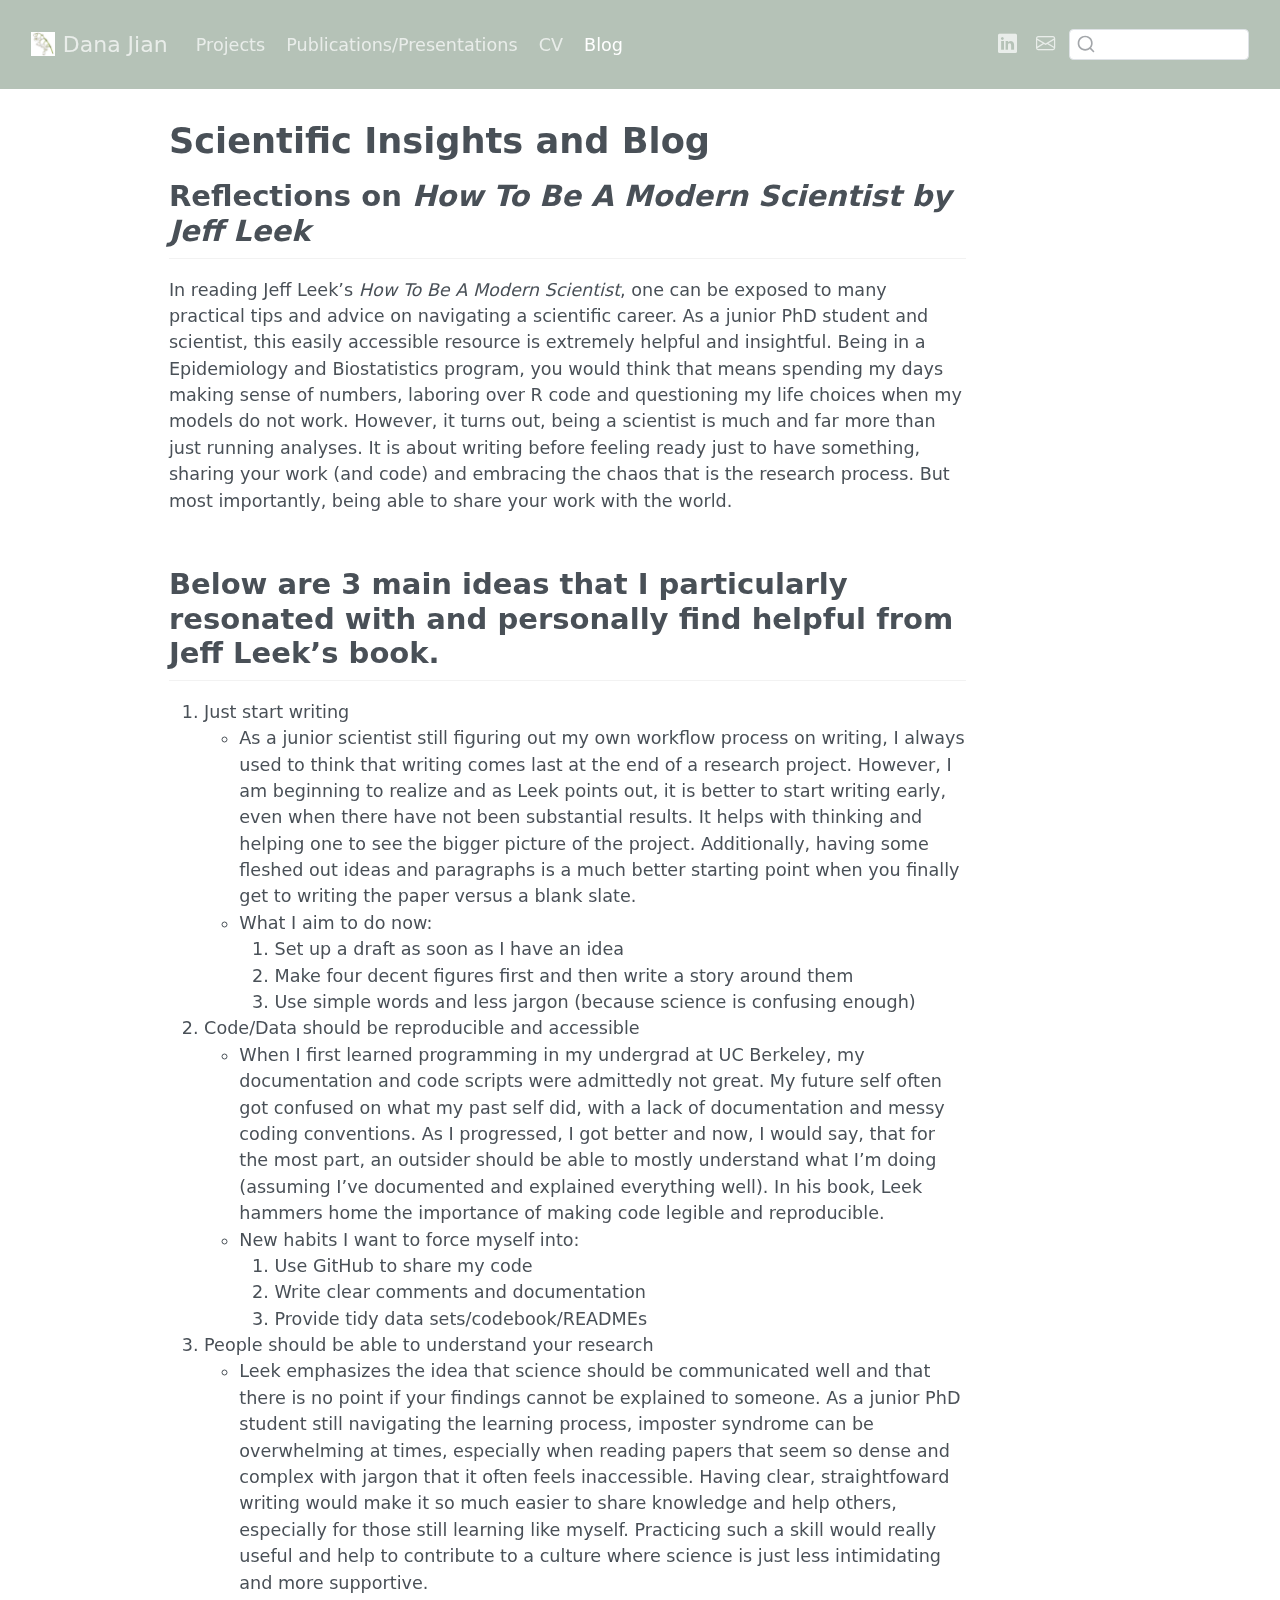
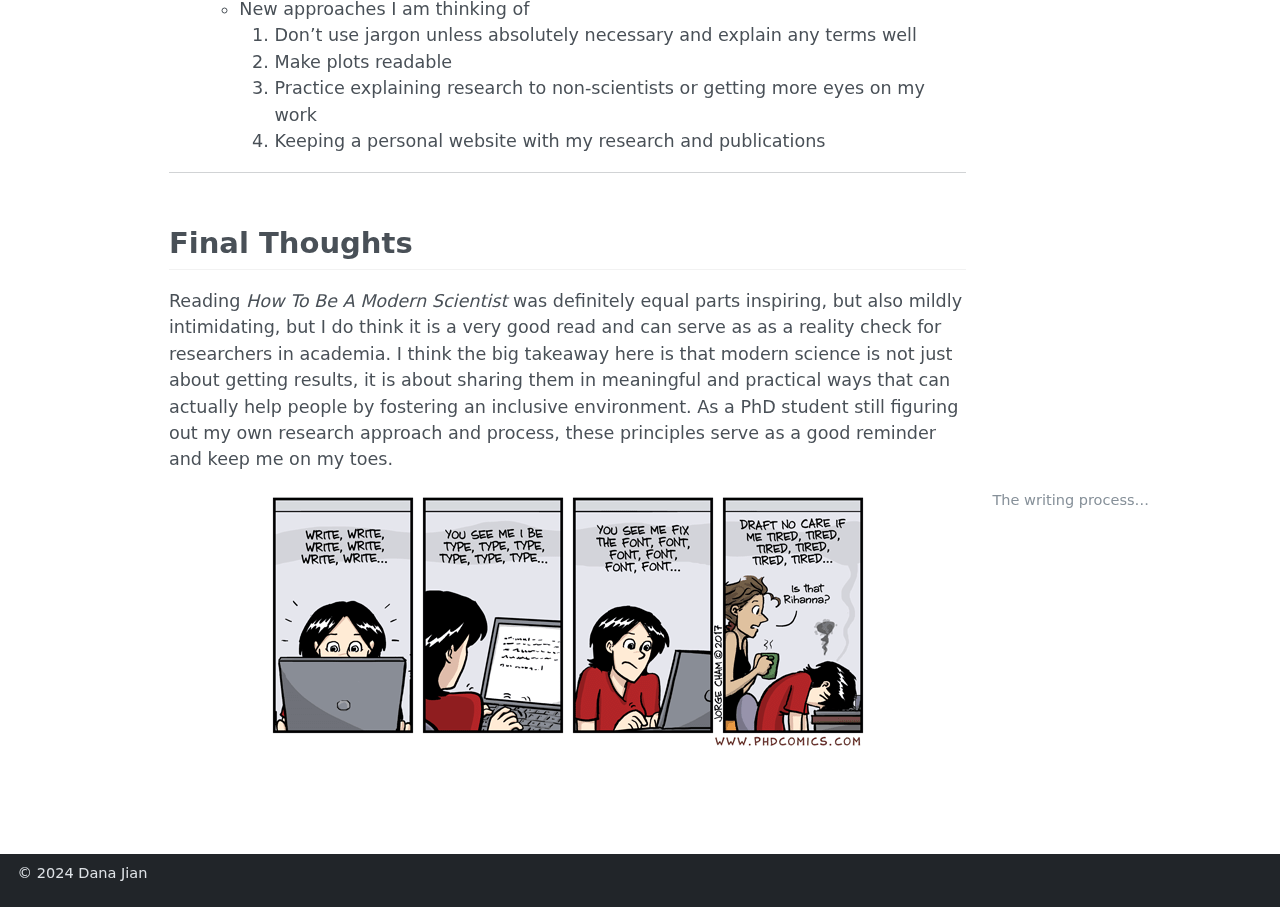
==== commit 2324ca78: "Website update" ====
--- a/docs/blog/index.html
+++ b/docs/blog/index.html
@@ -160,7 +160,7 @@
 <h2 class="anchored" data-anchor-id="below-are-3-main-ideas-that-i-particularly-resonated-with-and-personally-find-helpful-from-jeff-leeks-book.">Below are 3 main ideas that I particularly resonated with and personally find helpful from Jeff Leek’s book.</h2>
 <ol type="1">
 <li>Just start writing
-<ol type="1">
+<ul>
 <li>As a junior scientist still figuring out my own workflow process on writing, I always used to think that writing comes last at the end of a research project. However, I am beginning to realize and as Leek points out, it is better to start writing early, even when there have not been substantial results. It helps with thinking and helping one to see the bigger picture of the project. Additionally, having some fleshed out ideas and paragraphs is a much better starting point when you finally get to writing the paper versus a blank slate.</li>
 <li>What I aim to do now:
 <ol type="1">
@@ -168,9 +168,9 @@
 <li>Make four decent figures first and then write a story around them</li>
 <li>Use simple words and less jargon (because science is confusing enough)</li>
 </ol></li>
-</ol></li>
+</ul></li>
 <li>Code/Data should be reproducible and accessible
-<ol type="1">
+<ul>
 <li>When I first learned programming in my undergrad at UC Berkeley, my documentation and code scripts were admittedly not great. My future self often got confused on what my past self did, with a lack of documentation and messy coding conventions. As I progressed, I got better and now, I would say, that for the most part, an outsider should be able to mostly understand what I’m doing (assuming I’ve documented and explained everything well). In his book, Leek hammers home the importance of making code legible and reproducible.</li>
 <li>New habits I want to force myself into:
 <ol type="1">
@@ -178,9 +178,9 @@
 <li>Write clear comments and documentation</li>
 <li>Provide tidy data sets/codebook/READMEs</li>
 </ol></li>
-</ol></li>
+</ul></li>
 <li>People should be able to understand your research
-<ol type="1">
+<ul>
 <li>Leek emphasizes the idea that science should be communicated well and that there is no point if your findings cannot be explained to someone. As a junior PhD student still navigating the learning process, imposter syndrome can be overwhelming at times, especially when reading papers that seem so dense and complex with jargon that it often feels inaccessible. Having clear, straightfoward writing would make it so much easier to share knowledge and help others, especially for those still learning like myself. Practicing such a skill would really useful and help to contribute to a culture where science is just less intimidating and more supportive.</li>
 <li>New approaches I am thinking of
 <ol type="1">
@@ -189,7 +189,7 @@
 <li>Practice explaining research to non-scientists or getting more eyes on my work</li>
 <li>Keeping a personal website with my research and publications</li>
 </ol></li>
-</ol></li>
+</ul></li>
 </ol>
 <hr>
 </section>
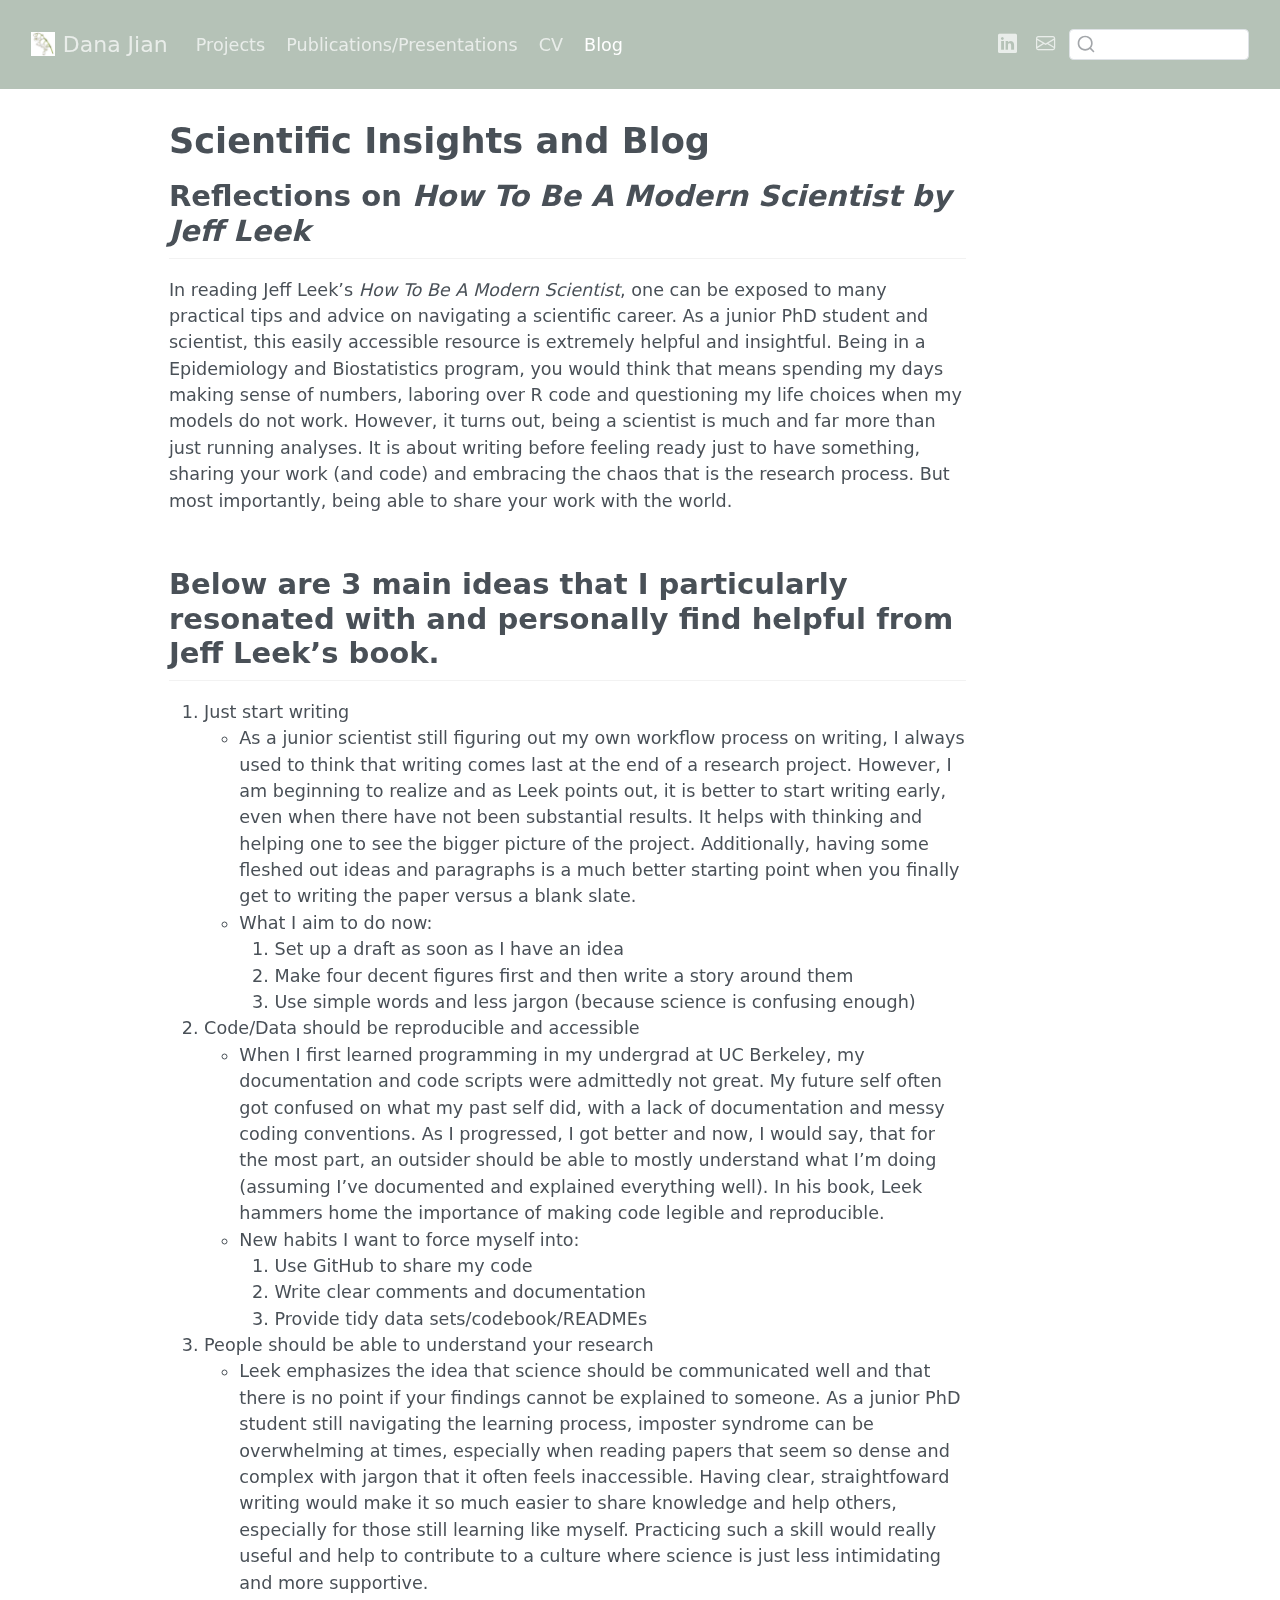
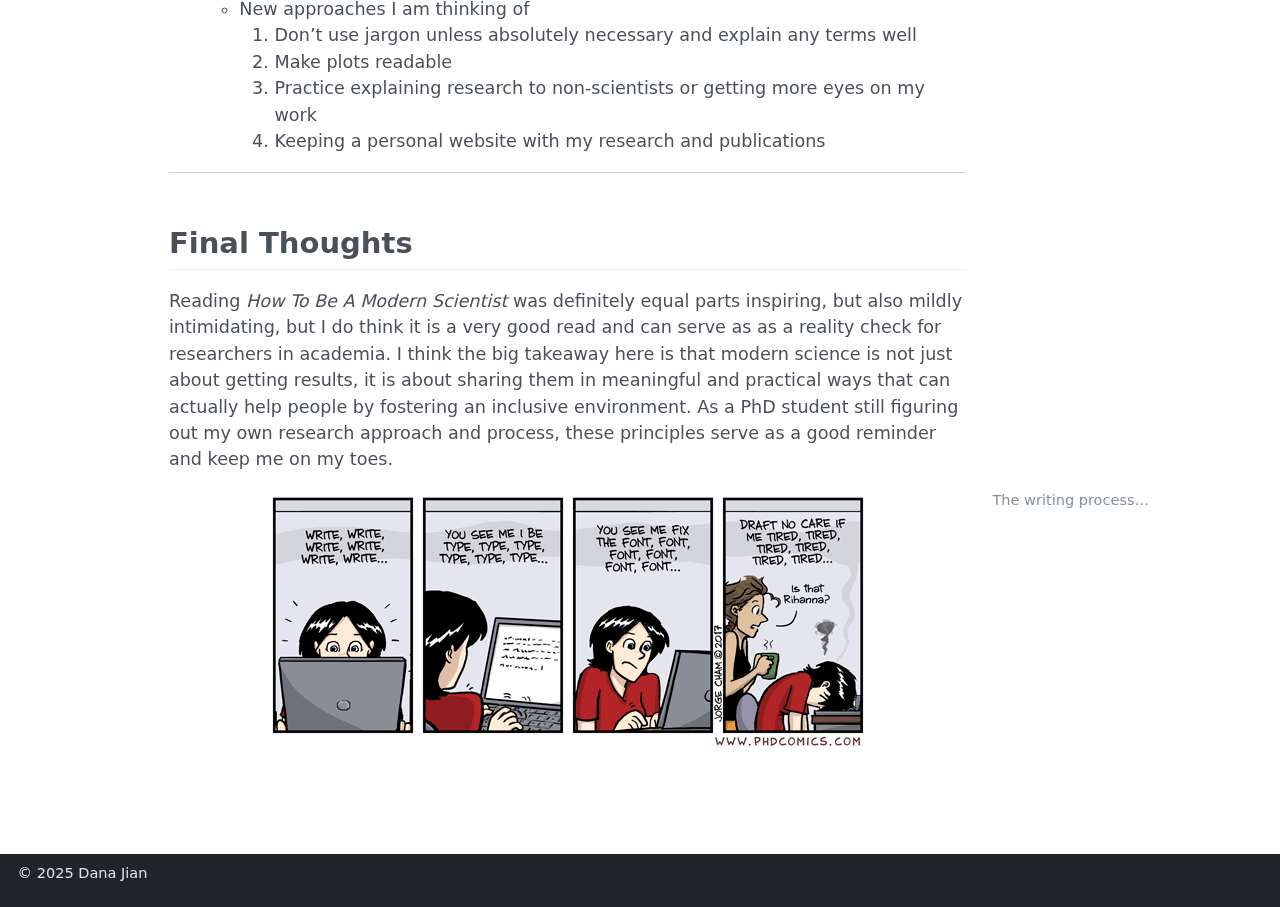
==== commit 578238c1: "Website update" ====
--- a/docs/blog/index.html
+++ b/docs/blog/index.html
@@ -631,7 +631,7 @@
 <footer class="footer">
   <div class="nav-footer">
     <div class="nav-footer-left">
-<p><span class="faux-block">© 2024 Dana Jian </span></p>
+<p><span class="faux-block">© 2025 Dana Jian </span></p>
 </div>   
     <div class="nav-footer-center">
       &nbsp;
